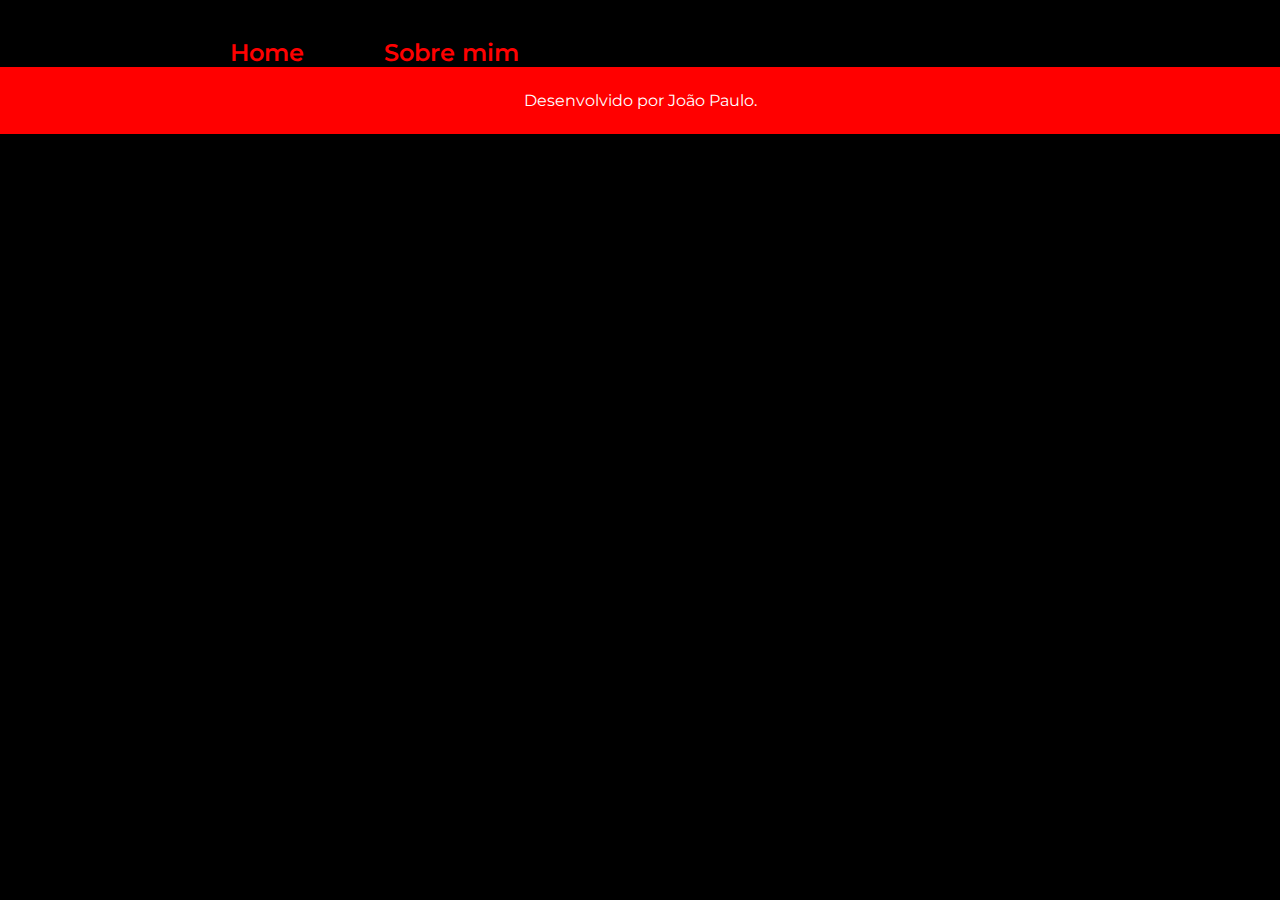
==== about.html @ 4eafb87a "segunda aba sobre mim e alterações no rodape" ====
<!DOCTYPE html>
<html lang="pt-br">
<head>
    <meta charset="UTF-8">
    <meta name="viewport" content="width=device-width, initial-scale=1.0">
    <title>Sobre Mim</title>
    <link rel="stylesheet" href="css/root.css">
</head>
<body>
    <h1></h1>
</body>
<header class="cabecalho">
    <nav class="cabecalho__menu">
        <a class="cabecalho__menu__link" href=index.html>Home</a>
        <a class="cabecalho__menu__link" href="about.html">Sobre mim</a>
    </nav>
</header>
<main></main>
<footer class="rodape"> 
    <p>Desenvolvido por João Paulo.</p>
 </footer>
</html>
---- css/root.css ----
@import url('https://fonts.googleapis.com/css2?family=Krona+One&family=Montserrat&display=swap');
@import url('./style.css');

* {
    margin: 0;
    padding: 0;
}

:root{
    --cor-principal: #ffffff;
    --cor-secundaria: red;

    --fonte-titulo: 'Krona One', sans-serif;
    --fonte-secundaria: 'Montserrat', sans-serif;
}

body {
    box-sizing: border-box;
    /* height: 100vh; */
    background-color: #000000;
    color: #ffffff;
    
}
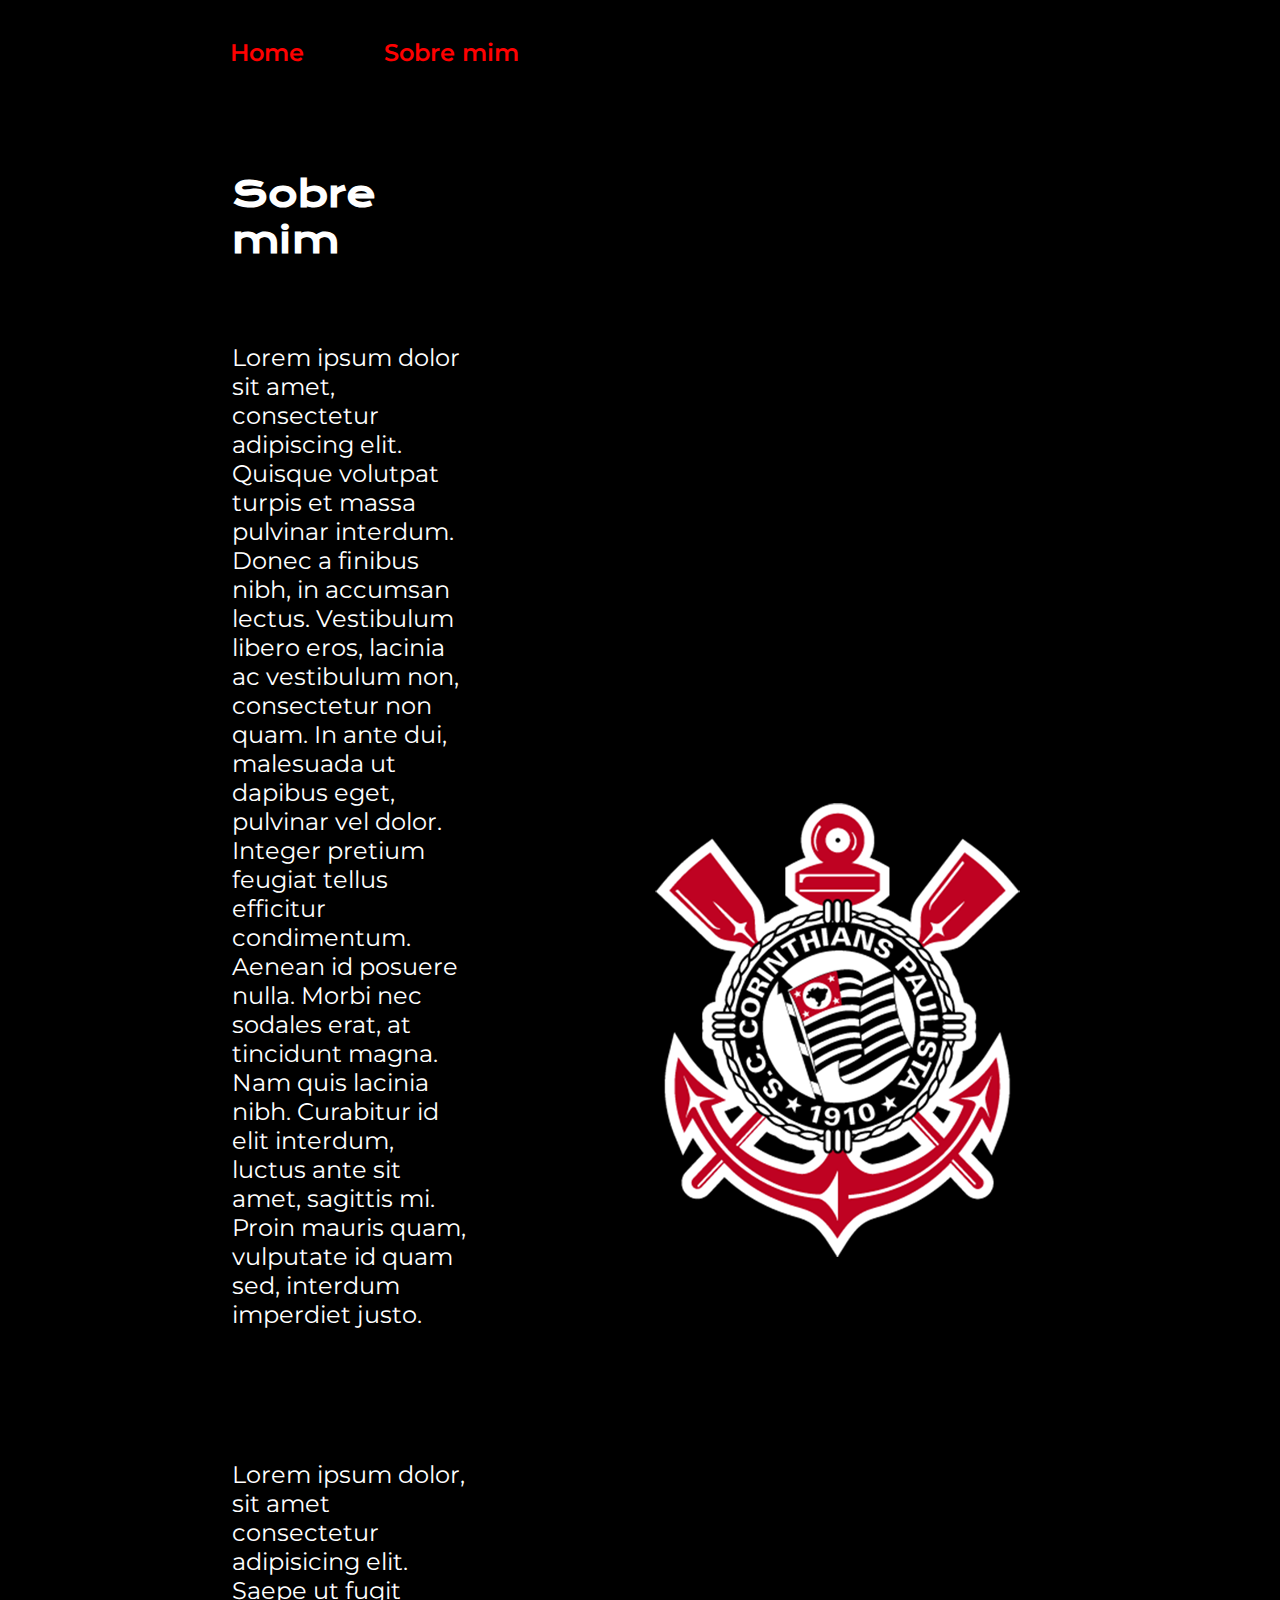
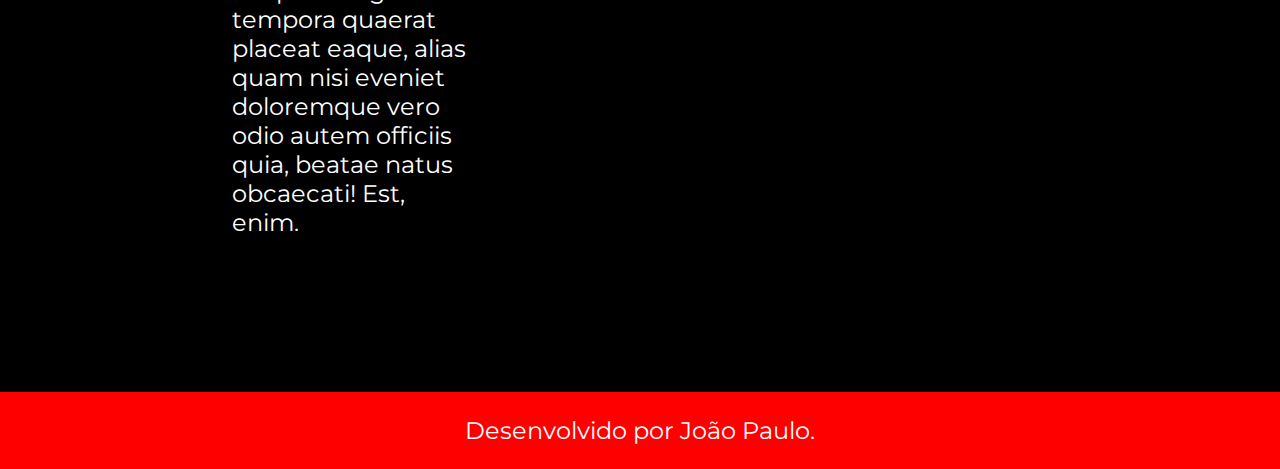
==== commit eb1e0be5: "ajustes nas dimensões de responsividade" ====
--- a/about.html
+++ b/about.html
@@ -1,22 +1,37 @@
 <!DOCTYPE html>
 <html lang="pt-br">
+
 <head>
     <meta charset="UTF-8">
     <meta name="viewport" content="width=device-width, initial-scale=1.0">
     <title>Sobre Mim</title>
     <link rel="stylesheet" href="css/root.css">
 </head>
+
 <body>
-    <h1></h1>
+    <header class="cabecalho">
+        <nav class="cabecalho__menu">
+            <a class="cabecalho__menu__link" href=index.html>Home</a>
+            <a class="cabecalho__menu__link" href="about.html">Sobre mim</a>
+        </nav>
+    </header>
+    <main class="apresentacao">
+        <section class="apresentacao__conteudo">
+            <h1 class="apresentacao__conteudo__titulo">Sobre mim </h1>
+            <p class="apresentacao__conteudo__texto">Lorem ipsum dolor sit amet, consectetur adipiscing elit. Quisque
+                volutpat turpis et massa pulvinar interdum. Donec a finibus nibh, in accumsan lectus. Vestibulum libero
+                eros, lacinia ac vestibulum non, consectetur non quam. In ante dui, malesuada ut dapibus eget, pulvinar
+                vel dolor. Integer pretium feugiat tellus efficitur condimentum. Aenean id posuere nulla. Morbi nec
+                sodales erat, at tincidunt magna. Nam quis lacinia nibh. Curabitur id elit interdum, luctus ante sit
+                amet, sagittis mi. Proin mauris quam, vulputate id quam sed, interdum imperdiet justo.</p>
+            <p class="apresentacao__conteudo__texto"> Lorem ipsum dolor, sit amet consectetur adipisicing elit. Saepe ut
+                fugit tempora quaerat placeat eaque, alias quam nisi eveniet doloremque vero odio autem officiis quia,
+                beatae natus obcaecati! Est, enim.</p>
+        </section>
+        <img src="./assets/Corinthians_logo.png" alt="Simbolo do Corinthians">
+    </main>
+    <footer class="rodape">
+        <p>Desenvolvido por João Paulo.</p>
+    </footer>
 </body>
-<header class="cabecalho">
-    <nav class="cabecalho__menu">
-        <a class="cabecalho__menu__link" href=index.html>Home</a>
-        <a class="cabecalho__menu__link" href="about.html">Sobre mim</a>
-    </nav>
-</header>
-<main></main>
-<footer class="rodape"> 
-    <p>Desenvolvido por João Paulo.</p>
- </footer>
 </html>